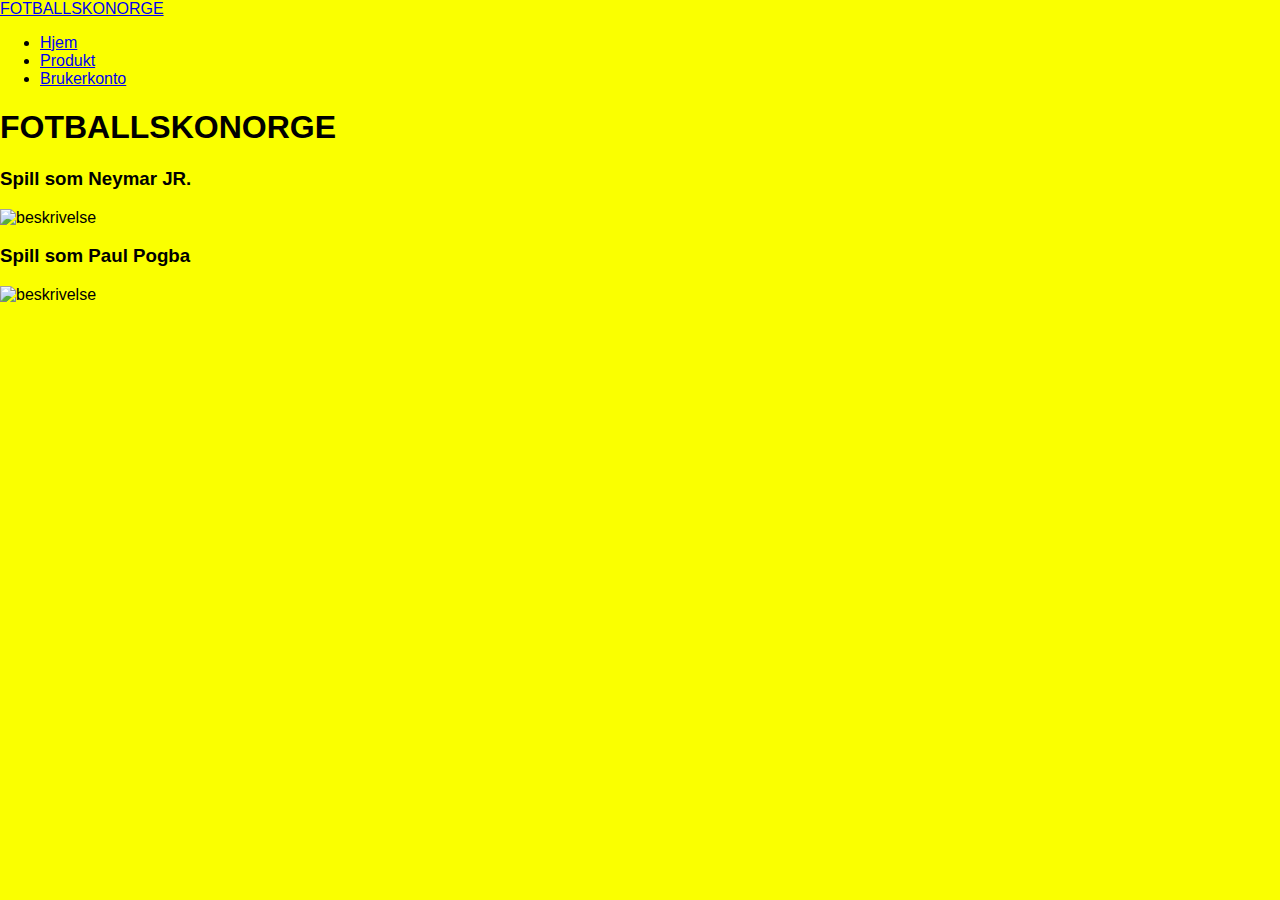
==== index.html @ 0c7da03f "Endringer" ====
<!DOCTYPE html>
<html lang="en">
<head>
    <meta charset="UTF-8">
    <meta name="viewport" content="width=device-width, initial-scale=1.0">
    <link rel="stylesheet" href="css/style.css" type="text/css">
    <title>Forside</title>
</head>
<body>
    <header>
        <span>
            <a href="#" id="logo">FOTBALLSKONORGE</a>
        </span>
         <nav>
            <ul>
             <li><a href="index.html">Hjem</a></li>
             <li><a href="produkt.html">Produkt</a></li>
             <li><a href="konto.html">Brukerkonto</a></li>
            </ul>
        </nav>
        <h1>FOTBALLSKONORGE</h1>
    </header>
    <main>
    <section>
     
        <h3> Spill som Neymar JR. </h3>
        <article>
            <img src="#" alt="beskrivelse">
        </article>
    </section>

    <section>
        <h3> Spill som Paul Pogba </h3>
        <article>
            <img src="#" alt="beskrivelse">
        </article>
    </section>

    </main>
</body>
</html>
---- css/style.css ----
body{
    font-family: Arial, Helvetica, sans-serif;
    margin: 0;
    background-color: #faff00;
}

h1{
    font-size: 2rem;
}
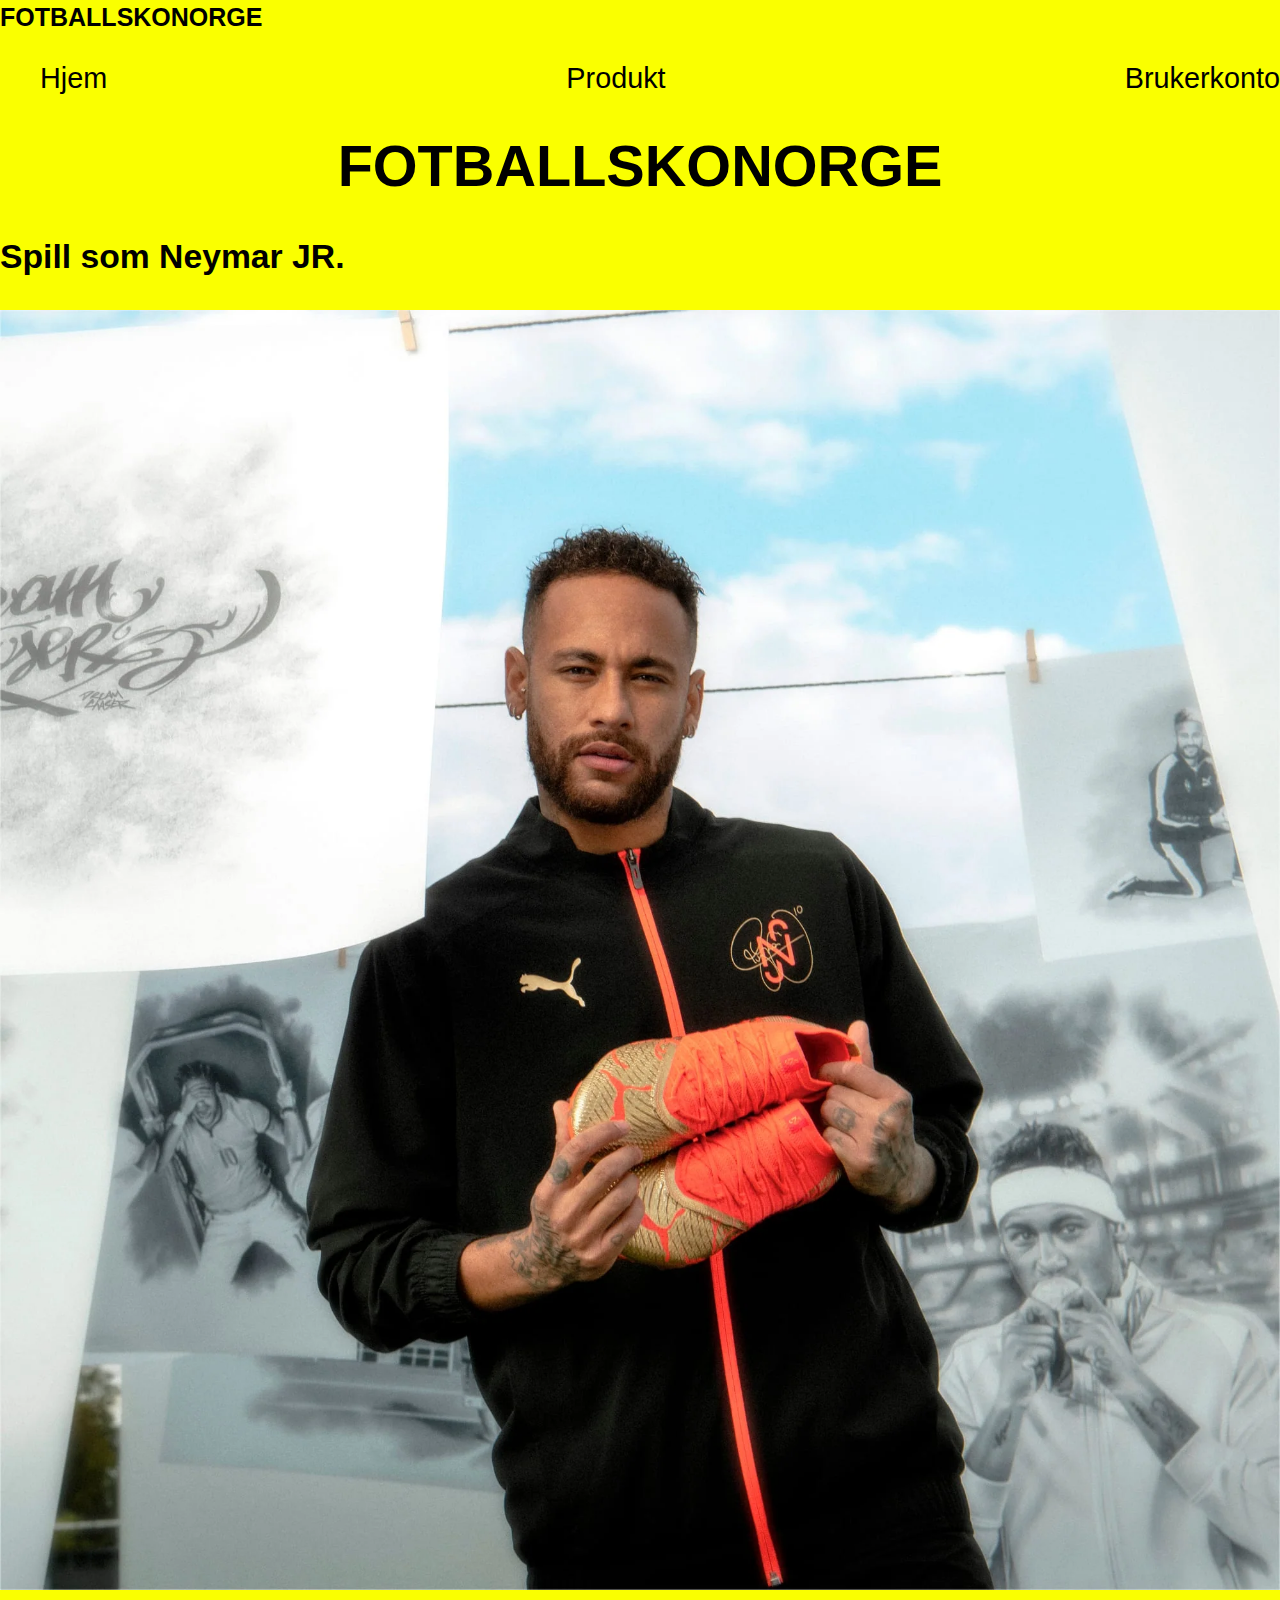
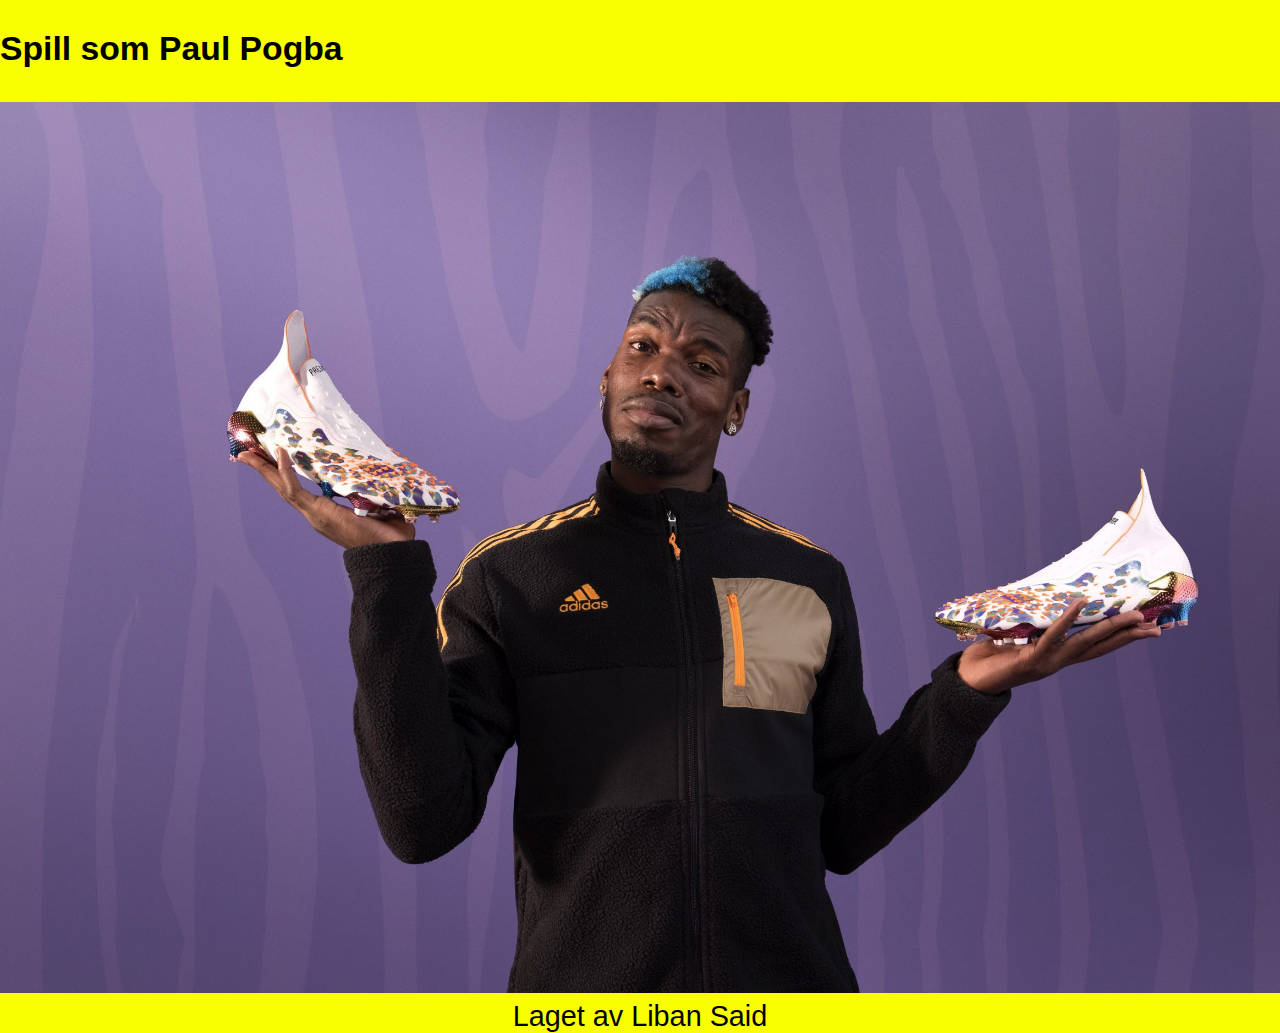
==== commit da849f95: "endringer" ====
--- a/index.html
+++ b/index.html
@@ -12,6 +12,10 @@
             <a href="#" id="logo">FOTBALLSKONORGE</a>
         </span>
          <nav>
+            <div>
+                <i class="fa-solid fa-cart-shopping"></i>
+                <i class="fa-solid fa-magnifying-glass"></i>
+            </div>
             <ul>
              <li><a href="index.html">Hjem</a></li>
              <li><a href="produkt.html">Produkt</a></li>
@@ -22,20 +26,21 @@
     </header>
     <main>
     <section>
-     
+
         <h3> Spill som Neymar JR. </h3>
         <article>
-            <img src="#" alt="beskrivelse">
+            <img src="img/AG-Football-Boots-Men_07ad90f3-e82a-4fe8-8d69-20226c7ad607_5000x (1).webp" alt="Neymar JR">
         </article>
     </section>
 
     <section>
         <h3> Spill som Paul Pogba </h3>
         <article>
-            <img src="#" alt="beskrivelse">
+            <img src="img/596958-e1635320343630.jpg" alt="Paul Pogba">
         </article>
     </section>
 
     </main>
+    <footer>Laget av Liban Said</footer>
 </body>
 </html>--- a/css/style.css
+++ b/css/style.css
@@ -1,9 +1,93 @@
+*{
+    box-sizing: border-box;
+}
+
+html{
+    font-size: calc(1em + 1vw);
+}
+
 body{
     font-family: Arial, Helvetica, sans-serif;
-    margin: 0;
+    margin: 0 auto;
+    width: 100%;
     background-color: #faff00;
+}
+
+#grid-container{
+    display: grid;
+    grid-template-areas: "header"  "main" "footer";
+}
+
+header{
+    grid-area: header;
+    font-size: 0.5;
+    font-weight: 200;
+}
+
+.default-flex {
+    display: flex;
+    flex-wrap: wrap;
+    justify-content: space-between;
+}
+
+header nav ul{
+    margin: 1rem 0 0 0;
+    padding: 1;
+    display: flex;
+    list-style: none;
+    gap:calc(1em + 1vw);
+    justify-content: space-between;
+}
+
+nav a{
+    text-decoration: none;
+    color: #000;
+}
+
+main{
+    grid-area: main;
+}
+
+main section article img{
+     width: 100%;
+}
+
+footer{
+    grid-area: footer;
+    text-align: center;
+    font-weight: 200;
+}
+
+#logo{
+    text-decoration: none;
+    font-size: 25px;
+    font-weight: 600;
+    color: #000;
 }
 
 h1{
     font-size: 2rem;
+    text-align: center;
+}
+
+@media only screen and (min-width:600px) {
+    #grid-container{
+        grid-template-areas: "header header header" "main main main" "footer footer footer";
+    }
+}
+
+.flex-section{
+    display: flex;
+    flex-direction: row;
+    justify-content: space-between;
+}
+
+.flex-section img{
+    width: 50%;
+}
+
+.flex-section section{
+    padding: 1rem;
+    width: 40%;
+    align-self: center;
 }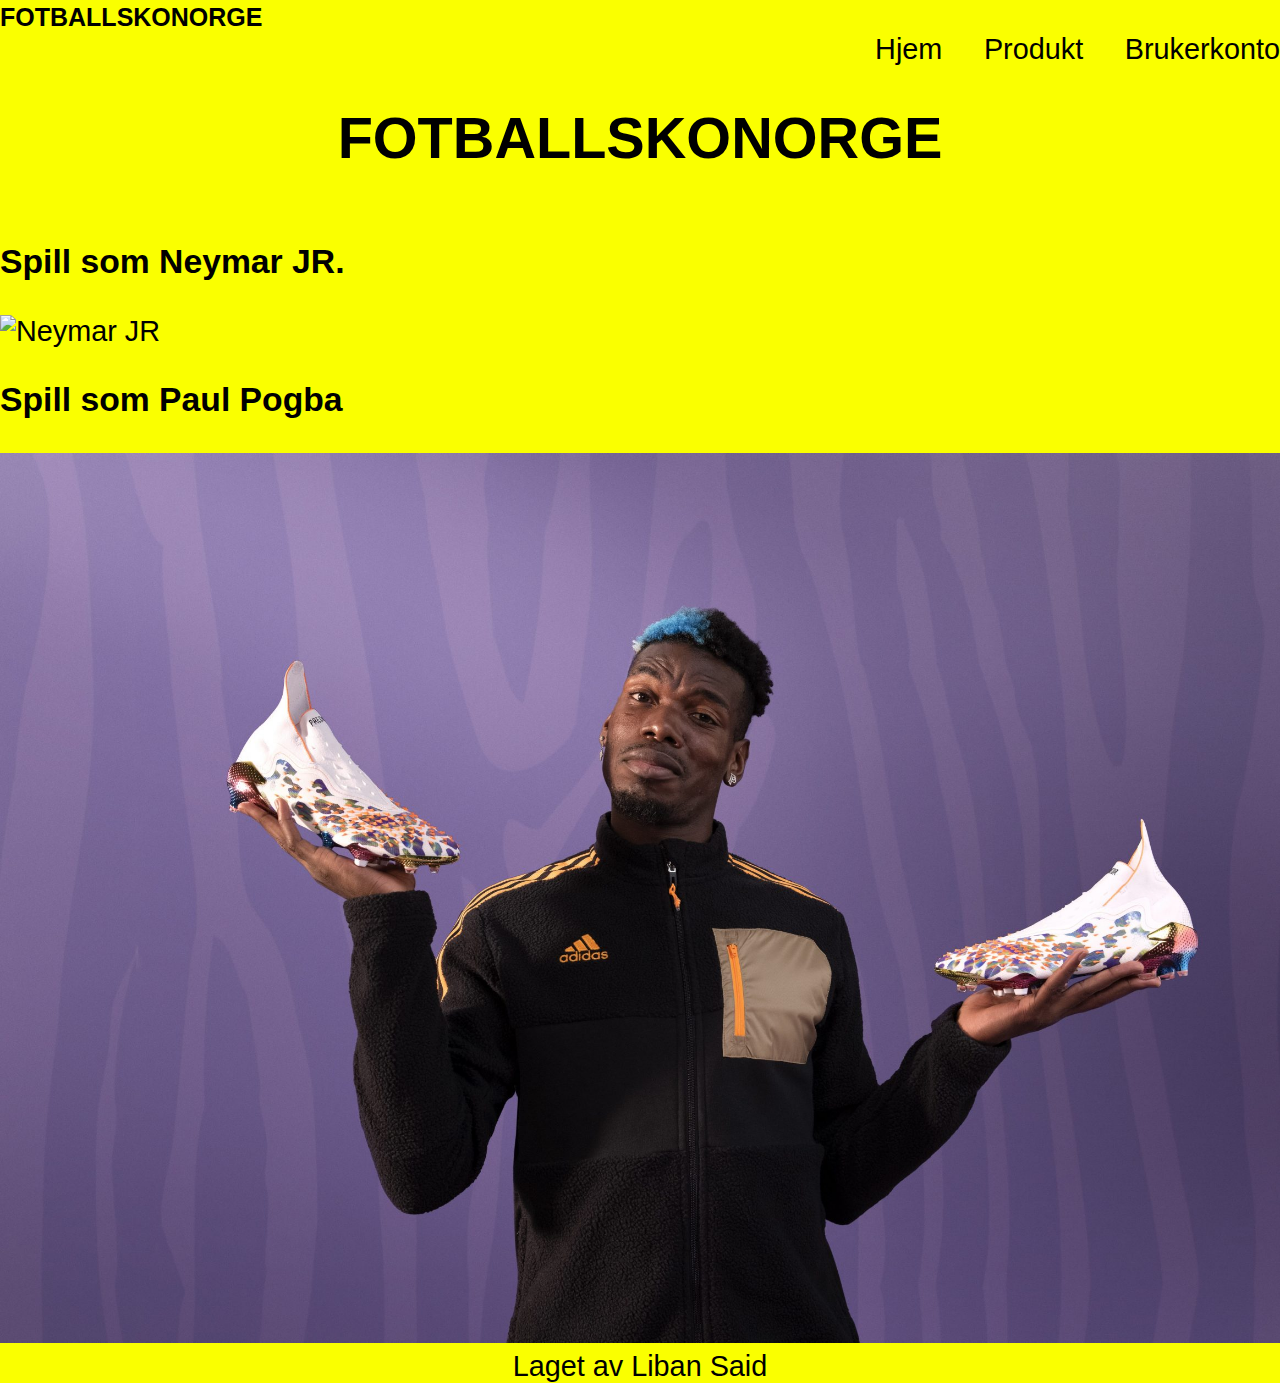
==== commit a86cc46c: "endringer" ====
--- a/index.html
+++ b/index.html
@@ -4,6 +4,8 @@
     <meta charset="UTF-8">
     <meta name="viewport" content="width=device-width, initial-scale=1.0">
     <link rel="stylesheet" href="css/style.css" type="text/css">
+    <link rel="stylesheet" href="https://fontawesome.com/icons/cart-shopping?f=classic&s=solid">
+    <link rel="stylesheet" href="https://fontawesome.com/icons/magnifying-glass?f=classic&s=solid">
     <title>Forside</title>
 </head>
 <body>
@@ -26,10 +28,9 @@
     </header>
     <main>
     <section>
-
         <h3> Spill som Neymar JR. </h3>
         <article>
-            <img src="img/AG-Football-Boots-Men_07ad90f3-e82a-4fe8-8d69-20226c7ad607_5000x (1).webp" alt="Neymar JR">
+            <img src="img/AG-Football-Boots-Men_07ad90f3-e82a-4fe8-8d69-20226c7ad607_5000x(1).webp" alt="Neymar JR">
         </article>
     </section>
 
--- a/css/style.css
+++ b/css/style.css
@@ -18,12 +18,6 @@
     grid-template-areas: "header"  "main" "footer";
 }
 
-header{
-    grid-area: header;
-    font-size: 0.5;
-    font-weight: 200;
-}
-
 .default-flex {
     display: flex;
     flex-wrap: wrap;
@@ -32,11 +26,11 @@
 
 header nav ul{
     margin: 1rem 0 0 0;
-    padding: 1;
+    padding: 0;
     display: flex;
     list-style: none;
     gap:calc(1em + 1vw);
-    justify-content: space-between;
+    justify-content: right
 }
 
 nav a{
@@ -70,24 +64,56 @@
     text-align: center;
 }
 
-@media only screen and (min-width:600px) {
-    #grid-container{
-        grid-template-areas: "header header header" "main main main" "footer footer footer";
-    }
+nav{
+    justify-content: flex-end;
 }
 
-.flex-section{
-    display: flex;
-    flex-direction: row;
-    justify-content: space-between;
+  @media only screen and (max-width: 600px) {
+
+    nav{
+        display: flex;
+        justify-content: flex-start!important;
+      }
+
+      h1{
+        font-size: 1.5rem;
+
+      }
+  }
+
+@media only screen and (min-width:500px) {
+  header nav span{
+    float: left;
+    margin: 0;
+  }
+
 }
 
-.flex-section img{
-    width: 50%;
+
+header nav ul li{
+    display: inline-block;
+}
+header nav ul {
+    float: right;
+    margin: 0;
 }
 
-.flex-section section{
-    padding: 1rem;
-    width: 40%;
-    align-self: center;
+
+header nav{
+    overflow: hidden;
+}
+
+main section{
+    overflow: hidden;
+    margin: 0 auto;
+    width: 100%;
+}
+main article{
+    float: left;
+    margin: 0;
+}
+
+footer{
+    float: none;
+    margin: 0;
 }